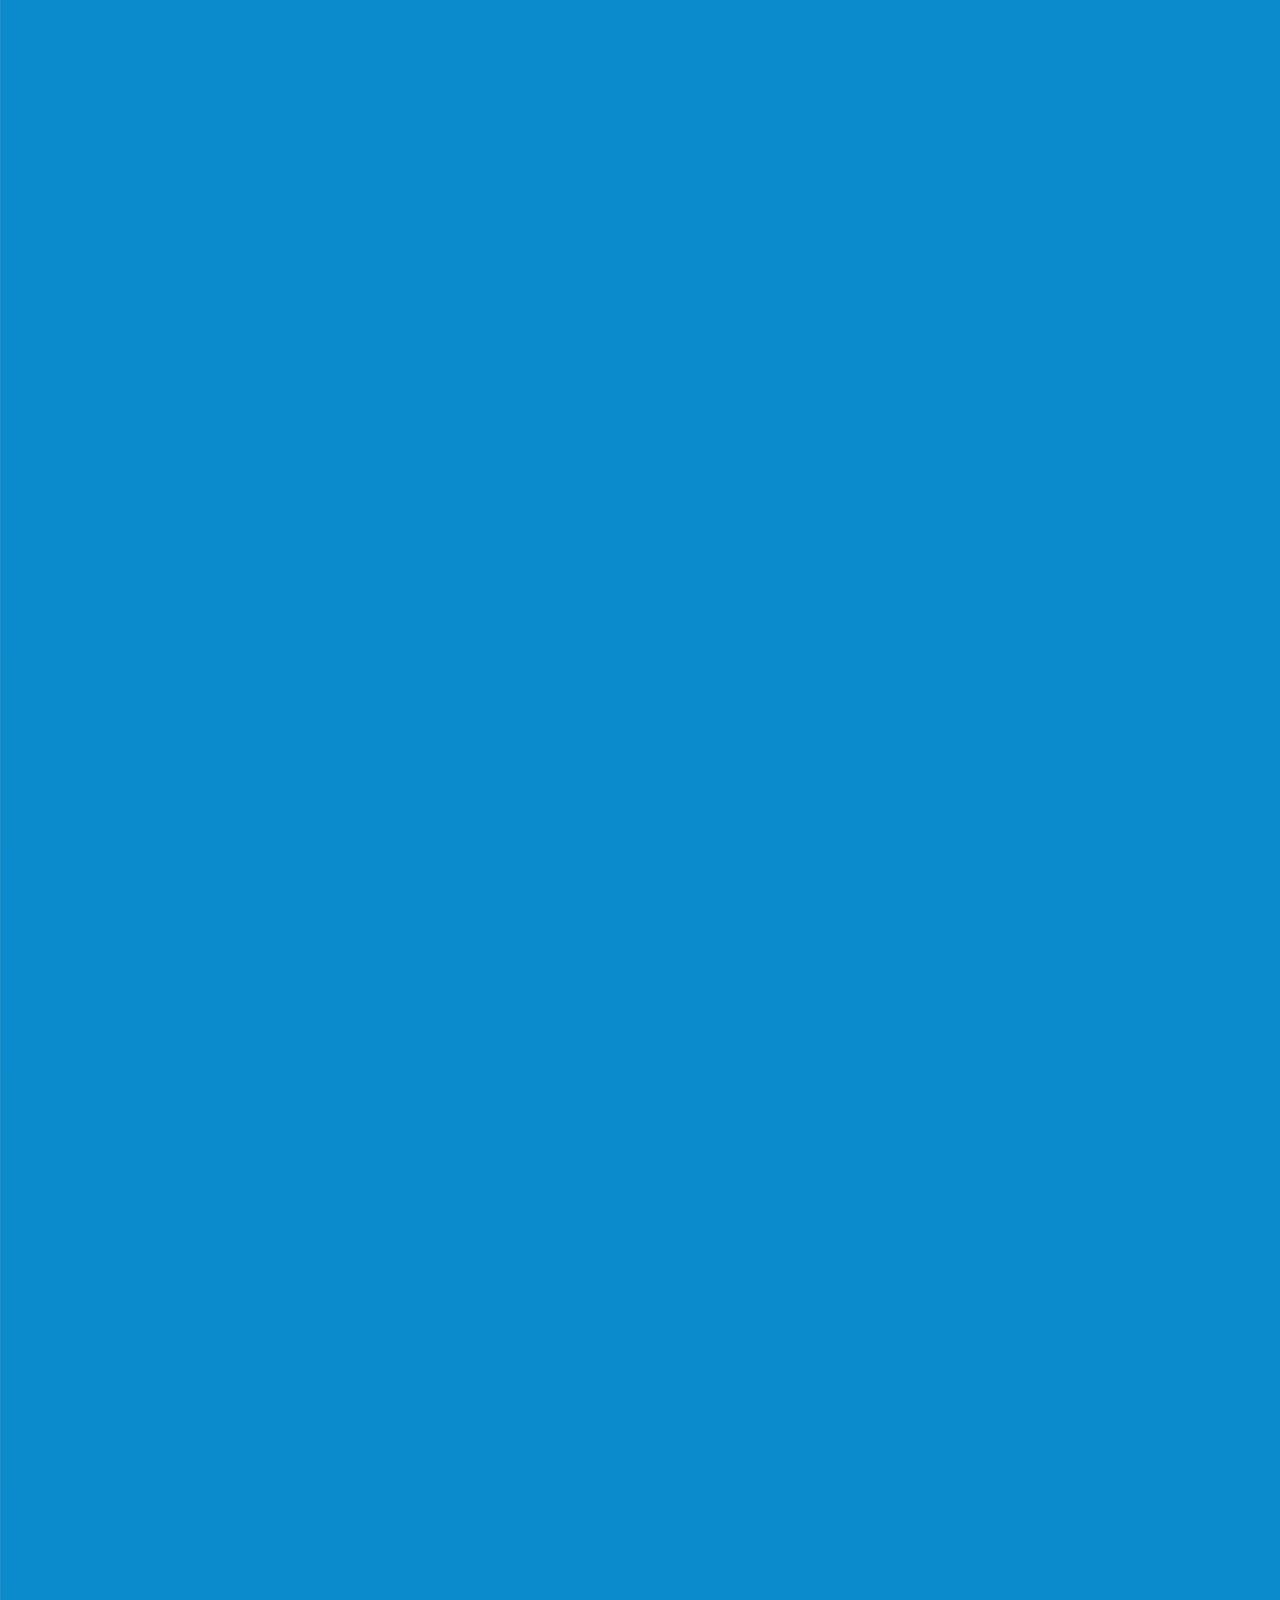
==== alldepartment.html @ 3faab15e "Update website" ====
<!DOCTYPE html>
<html lang="en">
<head>
  <meta charset="UTF-8">
  <meta name="viewport" content="width=device-width, initial-scale=1.0">
  <title>YFNED Company Calendar</title>
  <link rel="preconnect" href="https://cdn.jsdelivr.net">
  <link rel="stylesheet" href="https://cdn.jsdelivr.net/npm/fullcalendar@6.1.17/main.min.css">
  <link rel="stylesheet" href="static/style.css">
</head>
<body data-auth-page="protected" data-auth-state="checking">
  <canvas id="feather-canvas" class="feather-canvas" aria-hidden="true"></canvas>
  <div class="page-shell">
    <header class="hero">
      <div class="hero-top">
        <div class="hero-logo-wrap">
          <img class="hero-logo" src="Assets/AllDepartmentCalendarLogo.png" alt="YFNED logo">
        </div>
        <div class="hero-copy">
          <p class="eyebrow">Yukon First Nation Education Directorate</p>
          <h1 id="calendar-title">YFNED ALL DEPARTMENTS CALENDAR</h1>
          <div class="hero-links">
            <a class="page-switch-link" href="https://www.yfnedstaffhub.ca">Back To Staff HUB</a>
            <button type="button" class="page-switch-link auth-signout-button" data-auth-action="sign-out">Sign Out</button>
          </div>
        </div>
      </div>
      <div class="hero-bottom">
        <p class="hero-text">
          Overlay department calendars, switch to a single department view, and inspect the full event list for any selected day.
        </p>
        <p class="hero-note">Built for shared planning, clear visibility, and community-wide coordination.</p>
      </div>
    </header>

    <main class="layout">
      <section class="controls-card" aria-labelledby="view-controls-title">
        <div class="card-header">
          <h2 id="view-controls-title">Calendar Views</h2>
          <p>Turn department calendars on or off, or select all departments at once.</p>
        </div>

        <div class="toggle-list" id="department-toggles" aria-label="Calendar views"></div>

        <div class="divider"></div>

        <section class="editor-panel" aria-labelledby="event-editor-title">
          <div class="card-header">
            <h2 id="event-editor-title">Event Editor</h2>
            <p>Add department events and store them in Firebase Realtime Database.</p>
          </div>

          <form id="event-form" class="event-form">
            <label>
              Department
              <select id="event-department" required></select>
            </label>
            <label>
              Sub-department
              <select id="event-subdepartment"></select>
            </label>
            <label>
              Event Title
              <input id="event-title" type="text" maxlength="120" required>
            </label>
            <label>
              Start Date
              <input id="event-start" type="date" required>
            </label>
            <label>
              End Date
              <input id="event-end" type="date" required>
            </label>
            <fieldset class="event-series-fieldset" id="event-series-fieldset">
              <legend>Repeat On Specific Weekdays</legend>
              <p class="event-series-help">
                Optional: choose weekdays inside the start and end range. Matching dates will be saved as one linked series, and consecutive dates will be merged into one event span.
              </p>
              <div class="weekday-picker" id="weekday-picker">
                <label class="weekday-chip">
                  <input type="checkbox" value="0">
                  <span>Sun</span>
                </label>
                <label class="weekday-chip">
                  <input type="checkbox" value="1">
                  <span>Mon</span>
                </label>
                <label class="weekday-chip">
                  <input type="checkbox" value="2">
                  <span>Tue</span>
                </label>
                <label class="weekday-chip">
                  <input type="checkbox" value="3">
                  <span>Wed</span>
                </label>
                <label class="weekday-chip">
                  <input type="checkbox" value="4">
                  <span>Thu</span>
                </label>
                <label class="weekday-chip">
                  <input type="checkbox" value="5">
                  <span>Fri</span>
                </label>
                <label class="weekday-chip">
                  <input type="checkbox" value="6">
                  <span>Sat</span>
                </label>
              </div>
            </fieldset>
            <label>
              Description
              <textarea id="event-description" rows="4" maxlength="400" required></textarea>
            </label>
            <button type="submit" class="primary-action">Save Event</button>
          </form>
          <p id="data-status" class="data-status">Checking Firebase configuration.</p>
        </section>
      </section>

      <section class="calendar-panel">
        <div class="calendar-toolbar">
          <div class="toolbar-chip-row" id="active-chips"></div>
        </div>

        <div class="calendar-and-sidebar">
          <div class="calendar-card">
            <div id="calendar"></div>
          </div>

          <aside class="day-panel" aria-labelledby="selected-day-heading">
            <p class="sidebar-label">Selected Day</p>
            <h2 id="selected-day-heading">Choose a date</h2>
            <p id="selected-day-subtitle" class="selected-day-subtitle">Events that overlap the selected date will appear here.</p>
            <div id="selected-day-events" class="selected-day-events">
              <p class="empty-state">Click any date on the calendar to view events.</p>
            </div>
          </aside>
        </div>
      </section>
    </main>
  </div>

  <script src="https://cdn.jsdelivr.net/npm/fullcalendar@6.1.17/index.global.min.js"></script>
  <script src="static/firebase-config.js"></script>
  <script type="module" src="static/auth.js"></script>
  <script type="module" src="static/app.js"></script>
  <script>
    (function () {
      const canvas = document.getElementById("feather-canvas");
      if (!canvas) return;

      const reducedMotionQuery = window.matchMedia("(prefers-reduced-motion: reduce)");
      if (reducedMotionQuery.matches || window.innerWidth < 900) {
        return;
      }

      const featherSourceMap = {
        all: "Assets/Feather_AD.png",
        "Corporate Services": "Assets/Feather_CS.png",
        "Education Advocates": "Assets/Feather_EdAd.png",
        "Education Analysts": "Assets/Feather_EdAn.png",
        "Early Years": "Assets/Feather_EY.png",
        "Mobile Therapeutic Unit": "Assets/Feather_MTU.png",
        "Nutrition": "Assets/Feather_N.png"
      };

      const context = canvas.getContext("2d");
      const featherImages = new Map();
      const togglesHost = document.getElementById("department-toggles");
      const spawnSwitchDelayMs = 4000;
      let width = 0;
      let height = 0;
      let dpr = 1;
      let animationFrameId = null;
      let lastFrameTime = 0;
      let lastSpawnTime = 0;
      let feathers = [];
      let currentSpawnSources = [];
      let pendingSpawnSources = [];
      let switchSpawnSourcesAt = 0;

      function clamp(value, min, max) {
        return Math.max(min, Math.min(max, value));
      }

      function randomBetween(min, max) {
        return min + Math.random() * (max - min);
      }

      function pickRandom(items) {
        return items[Math.floor(Math.random() * items.length)];
      }

      function parseSize() {
        width = window.innerWidth;
        height = window.innerHeight;
        dpr = clamp(window.devicePixelRatio || 1, 1, 2);
        canvas.width = Math.round(width * dpr);
        canvas.height = Math.round(height * dpr);
        context.setTransform(dpr, 0, 0, dpr, 0, 0);
      }

      function getActiveFeatherSources() {
        const allToggle = togglesHost?.querySelector('input[data-role="all"]');
        if (allToggle?.checked) {
          return [featherSourceMap.all];
        }

        const departmentSources = Array.from(
          togglesHost?.querySelectorAll('input[data-role="department"]:checked') || []
        )
          .map((input) => featherSourceMap[input.dataset.department])
          .filter(Boolean);

        return departmentSources;
      }

      function getActiveFeatherImages() {
        return currentSpawnSources
          .map((source) => featherImages.get(source))
          .filter(Boolean);
      }

      function createFeather(spawnAboveViewport) {
        const activeImages = getActiveFeatherImages();
        const imagePool = activeImages.length ? activeImages : Array.from(featherImages.values());
        const image = pickRandom(imagePool);
        const scale = randomBetween(0.26, 0.54);
        const drawWidth = image.width * scale;
        const drawHeight = image.height * scale;

        return {
          image,
          x: randomBetween(-width * 0.08, width * 1.08),
          y: spawnAboveViewport
            ? randomBetween(-height * 0.35, -drawHeight - 18)
            : randomBetween(-height * 0.1, height * 1.02),
          width: drawWidth,
          height: drawHeight,
          source: image.dataset.source || "",
          fallSpeed: randomBetween(12, 26),
          drift: randomBetween(-7, 7),
          swayAmplitude: randomBetween(8, 26),
          swayFrequency: randomBetween(0.35, 1.05),
          swayPhase: randomBetween(0, Math.PI * 2),
          rotation: randomBetween(-1.2, 1.2),
          rotationSpeed: randomBetween(-0.12, 0.12),
          wobbleAmplitude: randomBetween(0.015, 0.05)
        };
      }

      function drawFeather(feather) {
        context.save();
        context.globalAlpha = 1;

        const sway = Math.sin(feather.swayPhase) * feather.swayAmplitude;
        const wobble = Math.sin(feather.swayPhase * 0.8) * feather.wobbleAmplitude;
        const drawX = feather.x + sway;
        const drawY = feather.y;
        const centerX = drawX + feather.width / 2;
        const centerY = drawY + feather.height / 2;

        context.translate(centerX, centerY);
        context.rotate(feather.rotation + wobble);
        context.drawImage(
          feather.image,
          -feather.width / 2,
          -feather.height / 2,
          feather.width,
          feather.height
        );
        context.restore();
      }

      function updateFeather(feather, deltaSeconds) {
        feather.y += feather.fallSpeed * deltaSeconds;
        feather.x += feather.drift * deltaSeconds;
        feather.swayPhase += feather.swayFrequency * deltaSeconds;
        feather.rotation += feather.rotationSpeed * deltaSeconds;
      }

      function removeOffscreenFeathers() {
        feathers = feathers.filter((feather) => (
          feather.y < height + feather.height * 1.4 &&
          feather.x > -width * 0.28 &&
          feather.x < width * 1.28
        ));
      }

      function maybeSpawnFeather(now) {
        if (switchSpawnSourcesAt && now >= switchSpawnSourcesAt) {
          currentSpawnSources = [...pendingSpawnSources];
          switchSpawnSourcesAt = 0;
          pendingSpawnSources = [];
        }

        if (!currentSpawnSources.length) {
          return;
        }

        if (now - lastSpawnTime >= 650 && feathers.length < 200) {
          feathers.push(createFeather(true));
          lastSpawnTime = now;
        }
      }

      function syncFeathersToActiveSources() {
        pendingSpawnSources = getActiveFeatherSources();
        switchSpawnSourcesAt = performance.now() + spawnSwitchDelayMs;
        lastSpawnTime = 0;
      }

      function animate(now) {
        if (!lastFrameTime) {
          lastFrameTime = now;
        }

        const deltaSeconds = Math.min((now - lastFrameTime) / 1000, 0.05);
        lastFrameTime = now;

        context.clearRect(0, 0, width, height);
        maybeSpawnFeather(now);

        feathers.forEach((feather) => {
          updateFeather(feather, deltaSeconds);
          drawFeather(feather);
        });

        removeOffscreenFeathers();
        animationFrameId = window.requestAnimationFrame(animate);
      }

      function loadImages() {
        return Promise.all(
          Object.values(featherSourceMap).map((src) => new Promise((resolve) => {
            const image = new Image();
            image.decoding = "async";
            image.onload = () => {
              image.dataset.source = src;
              resolve({ src, image });
            };
            image.onerror = () => resolve(null);
            image.src = src;
          }))
        ).then((results) => results.filter(Boolean));
      }

      function handleResize() {
        if (window.innerWidth < 900) {
          if (animationFrameId) {
            window.cancelAnimationFrame(animationFrameId);
            animationFrameId = null;
          }
          context.clearRect(0, 0, width, height);
          return;
        }

        parseSize();
      }

      parseSize();

      loadImages().then((images) => {
        if (!images.length) return;
        images.forEach(({ src, image }) => featherImages.set(src, image));
        currentSpawnSources = getActiveFeatherSources();
        feathers = Array.from({ length: 110 }, () => createFeather(false));
        animationFrameId = window.requestAnimationFrame(animate);
      });

      window.addEventListener("resize", handleResize);
      const handleFilterChange = () => {
        syncFeathersToActiveSources();
      };
      togglesHost?.addEventListener("change", handleFilterChange);
      togglesHost?.addEventListener("yfned:filters-changed", handleFilterChange);
      reducedMotionQuery.addEventListener("change", (event) => {
        if (event.matches && animationFrameId) {
          window.cancelAnimationFrame(animationFrameId);
          animationFrameId = null;
          context.clearRect(0, 0, width, height);
        }
      });
    })();
  </script>
</body>
</html>
---- static/style.css ----
:root {
  --midnight: #003a70;
  --sky: #0b8bcc;
  --turquoise: #5dbcb2;
  --pear: #cbdb2c;
  --rose: #e6acce;
  --strawberry: #cf2428;
  --salmon: #e6544e;
  --aqua: #aadbdd;
  --blueberry: #497d9d;
  --apricot: #ec927c;
  --stone: #ebeee7;
  --paper: #fcfcfa;
  --ink: #2a2630;
  --muted: #5d6271;
  --line: rgba(0, 58, 112, 0.22);
  --soft-line: rgba(0, 58, 112, 0.1);
  --shadow: 0 24px 60px rgba(0, 58, 112, 0.08);
  --display-font: "Prelo", "Aptos", "Segoe UI", "Helvetica Neue", Arial, sans-serif;
  --body-font: Calibri, "Aptos", "Segoe UI", Arial, sans-serif;
  --decorative-font: "Editor's Hand", "Segoe Print", "Bradley Hand", cursive;
}

* {
  box-sizing: border-box;
}

html {
  background: var(--sky);
}

body {
  margin: 0;
  min-height: 100vh;
  font-family: var(--body-font);
  color: var(--ink);
  background:
    linear-gradient(180deg, rgba(11, 139, 204, 0.22), rgba(11, 139, 204, 0.12)),
    linear-gradient(90deg, rgba(255, 255, 255, 0.08) 0, rgba(255, 255, 255, 0.08) 1px, transparent 1px, transparent 280px),
    var(--sky);
}

body[data-app-mode="landing"] {
  background: #5cb0dc;
}

body[data-auth-page="protected"][data-auth-state="checking"] .page-shell,
body[data-auth-page="protected"][data-auth-state="checking"] .feather-canvas {
  visibility: hidden;
}

[hidden] {
  display: none !important;
}

.visually-hidden {
  position: absolute;
  width: 1px;
  height: 1px;
  padding: 0;
  margin: -1px;
  overflow: hidden;
  clip: rect(0, 0, 0, 0);
  white-space: nowrap;
  border: 0;
}

.feather-canvas {
  position: fixed;
  inset: 0;
  width: 100%;
  height: 100%;
  pointer-events: none;
  z-index: 0;
}

.page-shell {
  width: min(1760px, calc(100% - 24px));
  margin: 0 auto;
  padding: 30px 0 40px;
  position: relative;
  z-index: 1;
}

.landing-shell {
  min-height: 100vh;
  padding: 0;
}

.login-page {
  min-height: 100vh;
  display: flex;
  align-items: center;
  justify-content: center;
  padding: 24px;
  background: #2f99cc;
}

.login-container {
  width: min(310px, 100%);
  padding: 30px 32px 38px;
  border-radius: 8px;
  background: #fff;
  box-shadow: 0 10px 18px rgba(0, 0, 0, 0.12);
  text-align: center;
  position: relative;
  z-index: 1;
}

.login-logo {
  display: block;
  width: min(220px, 100%);
  height: auto;
  margin: 0 auto 22px;
}

.login-form {
  display: grid;
  gap: 10px;
}

.login-form input {
  width: 100%;
  padding: 8px 10px;
  border: 1px solid #8a8f99;
  border-radius: 0;
  background: #e8eef8;
  color: #1f2734;
  font: inherit;
}

.login-form input:focus {
  outline: 2px solid rgba(0, 58, 112, 0.28);
  outline-offset: 1px;
}

.login-actions {
  display: flex;
  justify-content: center;
  gap: 4px;
  margin-top: 14px;
}

.login-actions button,
.auth-signout-button {
  border: 1px solid #8a8f99;
  border-radius: 2px;
  background: #f5f5f5;
  color: #111;
  cursor: pointer;
  font: inherit;
  text-decoration: none;
  transition: background-color 0.16s ease, transform 0.16s ease;
}

.login-actions button {
  padding: 8px 16px;
}

.login-actions button:hover,
.auth-signout-button:hover {
  background: #fff;
  transform: translateY(-1px);
}

.login-actions button:disabled,
.auth-signout-button:disabled {
  cursor: progress;
  opacity: 0.68;
  transform: none;
}

.login-status {
  min-height: 1.1em;
  margin: 8px 0 0;
  color: var(--midnight);
  font-size: 0.9rem;
  line-height: 1.3;
}

.login-status:empty {
  display: none;
}

.login-status[data-tone="success"] {
  color: #146d61;
}

.login-status[data-tone="warning"] {
  color: #785b00;
}

.login-status[data-tone="error"] {
  color: var(--strawberry);
}

.landing-hero {
  position: relative;
  min-height: 100vh;
  overflow: hidden;
  background: url("/Assets/YFNED_staffHUB_background.png") center center / cover no-repeat;
}

.landing-map {
  position: relative;
  min-height: 100vh;
}

.landing-signout-button {
  position: fixed;
  top: 18px;
  right: 18px;
  z-index: 2;
  padding: 9px 14px;
}

.landing-node {
  position: absolute;
  z-index: 1;
  display: inline-flex;
  align-items: center;
  justify-content: center;
  text-decoration: none;
  transition: transform 0.2s ease, filter 0.2s ease;
}

.landing-node:hover,
.landing-node:focus-visible {
  transform: translateY(-4px) scale(1.02);
  filter: drop-shadow(0 12px 22px rgba(0, 0, 0, 0.24));
}

.landing-node:focus-visible {
  outline: 3px solid rgba(255, 227, 109, 0.92);
  outline-offset: 6px;
}

.landing-node img {
  display: block;
  width: 100%;
  height: auto;
}

.landing-node-travel {
  left: 8.5%;
  bottom: 31%;
  width: clamp(124px, 16vw, 178px);
}

.landing-node-calendar {
  left: 42%;
  bottom: 31%;
  width: clamp(124px, 16vw, 178px);
}

.landing-node-fleet {
  left: 76%;
  bottom: 31%;
  width: clamp(158px, 20vw, 228px);
}

.hero {
  display: grid;
  gap: 12px;
  padding: 24px 28px 22px;
  background: rgba(255, 255, 255, 0.94);
  border-top: 1px solid var(--line);
  border-bottom: 1px solid var(--line);
  box-shadow: 0 12px 28px rgba(0, 58, 112, 0.08);
}

.hero-top {
  display: flex;
  align-items: flex-start;
  gap: 10px;
}

.hero-bottom {
  width: 100%;
}

.hero-logo-wrap {
  flex: 0 0 150px;
  display: flex;
  align-items: center;
  justify-content: center;
  padding: 0 2px 4px 0;
  margin-top: -4px;
}

.hero-logo {
  display: block;
  width: 150px;
  height: auto;
}

.hero-copy {
  flex: 1 1 auto;
  min-width: 0;
  padding-right: 0;
}

.eyebrow,
.sidebar-label {
  margin: 0 0 12px;
  color: var(--salmon);
  font-size: 0.84rem;
  letter-spacing: 0.08em;
  text-transform: uppercase;
}

.hero h1 {
  margin: 0;
  max-width: none;
  color: var(--salmon);
  font-family: var(--display-font);
  font-size: clamp(2.3rem, 3.3vw, 3.8rem);
  font-weight: 300;
  line-height: 0.98;
  letter-spacing: -0.04em;
  white-space: nowrap;
}

.page-switch-link {
  display: inline-flex;
  align-items: center;
  justify-content: center;
  margin-top: 16px;
  padding: 10px 16px;
  border: 1px solid var(--midnight);
  background: rgba(255, 255, 255, 0.96);
  color: var(--midnight);
  font-size: 0.94rem;
  font-weight: 700;
  text-decoration: none;
  transition: transform 0.18s ease, background-color 0.18s ease, color 0.18s ease;
}

.hero-links {
  display: flex;
  flex-wrap: wrap;
  gap: 8px;
  align-items: center;
}

.page-switch-link.auth-signout-button {
  margin-top: 16px;
  padding: 10px 16px;
}

.page-switch-link:hover {
  transform: translateY(-1px);
  background: var(--midnight);
  color: #fff;
}

.hero-text {
  width: min(58ch, 100%);
  margin: 0;
  color: var(--midnight);
  font-size: 0.92rem;
  line-height: 1.45;
}

.hero-note {
  margin: 8px 0 0;
  color: var(--midnight);
  font-family: var(--decorative-font);
  font-size: 0.88rem;
}

.layout {
  display: grid;
  grid-template-columns: 430px minmax(0, 1fr);
  gap: 36px;
  margin-top: 28px;
}

.controls-card,
.calendar-card,
.day-panel {
  background: rgba(255, 255, 255, 0.91);
  border: 1px solid var(--soft-line);
  border-radius: 0;
  box-shadow: none;
}

.controls-card {
  padding: 22px 22px 28px;
  border-left: 3px solid var(--midnight);
}

.card-header h2 {
  margin: 0;
  color: var(--salmon);
  font-family: var(--display-font);
  font-size: 2rem;
  font-weight: 300;
  line-height: 1.05;
}

.card-header p {
  margin: 12px 0 0;
  color: var(--midnight);
  line-height: 1.45;
}

.toggle-pill {
  border: 1px solid rgba(0, 58, 112, 0.14);
  border-radius: 0;
  background: rgba(255, 255, 255, 0.92);
  color: var(--midnight);
  cursor: pointer;
  transition: background-color 0.18s ease, transform 0.18s ease, border-color 0.18s ease;
}

.toggle-pill:hover,
.primary-action:hover,
.secondary-action:hover {
  transform: translateY(-1px);
}

.divider {
  height: 1px;
  margin: 220px 0 32px;
  background: var(--line);
}

.toggle-list {
  display: block;
  margin-top: 22px;
}

.chip-swatch {
  width: 14px;
  height: 14px;
  border-radius: 50%;
  flex: 0 0 14px;
}

.flower-nav {
  display: grid;
  gap: 30px;
}

.flower-stage {
  position: relative;
  width: 100%;
  aspect-ratio: 401 / 596;
  max-width: 360px;
  margin: 0 auto;
}

/* Locked baseline flower layout approved by user on 2026-04-24.
   Future sidebar/navigation work should be matched to this exact resting composition. */

.flower-subpetal-layer {
  position: absolute;
  inset: 0;
  z-index: 3;
  pointer-events: none;
}

.flower-subpetal-layer.is-behind-main-petals {
  z-index: 1;
}

.flower-subpetal-layer.is-above-stem {
  z-index: 2;
}

.flower-button {
  position: absolute;
  border: none;
  background: transparent;
  padding: 0;
  cursor: pointer;
  transition: transform 0.2s ease, filter 0.2s ease, opacity 0.2s ease;
}

.flower-button:hover,
.flower-button.is-active,
.flower-button.is-focused {
  transform: scale(1.03);
}

.flower-button img {
  display: block;
  width: 100%;
  height: auto;
}

.flower-image-hover {
  position: absolute;
  inset: 0;
  opacity: 0;
  transition: opacity 0.18s ease;
}

.flower-button:hover .flower-image-hover,
.flower-button.is-focused .flower-image-hover {
  opacity: 1;
}

.flower-button:hover .flower-image-base,
.flower-button.is-focused .flower-image-base {
  opacity: 0;
}

.flower-center-button {
  left: 50%;
  top: 32.8%;
  width: 31%;
  transform: translate(-50%, -50%);
  z-index: 6;
}

.flower-center-button:hover,
.flower-center-button.is-active {
  transform: translate(-50%, -50%) scale(1.04);
}

.flower-petal-advocates {
  left: 50%;
  top: 2.8%;
  width: 42%;
  transform: translateX(-50%);
  z-index: 2;
}

.flower-petal-early-years {
  right: 4%;
  top: 13.6%;
  width: 41%;
  z-index: 2;
}

.flower-petal-nutrition {
  right: 8%;
  top: calc(35.5% - 5px);
  width: 41%;
  z-index: 2;
}

.flower-petal-mtu {
  left: calc(8% + 10px);
  top: calc(35.5% - 5px);
  width: 41%;
  z-index: 4;
}

.flower-petal-analysts {
  left: 3%;
  top: 14%;
  width: 42%;
  z-index: 2;
}

.flower-stem-corporate {
  left: calc(50% - 2.5px);
  top: calc(45.5% + 35px);
  width: 24.2%;
  transform: translateX(-50%);
  z-index: 1;
}

.flower-petal-advocates:hover,
.flower-petal-advocates.is-active,
.flower-petal-advocates.is-focused {
  transform: translateX(-50%) scale(1.03);
}

.flower-petal-early-years:hover,
.flower-petal-early-years.is-active,
.flower-petal-early-years.is-focused {
  transform: scale(1.03);
}

.flower-petal-nutrition:hover,
.flower-petal-nutrition.is-active,
.flower-petal-nutrition.is-focused {
  transform: scale(1.03);
}

.flower-petal-mtu:hover,
.flower-petal-mtu.is-active,
.flower-petal-mtu.is-focused {
  transform: scale(1.03);
}

.flower-petal-analysts:hover,
.flower-petal-analysts.is-active,
.flower-petal-analysts.is-focused {
  transform: scale(1.03);
}

.flower-stem-corporate:hover,
.flower-stem-corporate.is-active,
.flower-stem-corporate.is-focused {
  transform: translateX(-50%) scale(1.03);
}

.flower-subpetal {
  position: absolute;
  left: var(--sub-left);
  top: var(--sub-top);
  width: var(--sub-width);
  transform: rotate(var(--sub-rotate));
  transform-origin: center center;
  border: none;
  background: transparent;
  padding: 0;
  cursor: pointer;
  pointer-events: auto;
  transition: transform 0.18s ease, filter 0.18s ease, opacity 0.18s ease;
}

.flower-subpetal:hover,
.flower-subpetal.is-selected {
  transform: rotate(var(--sub-rotate)) scale(1.03);
}

.flower-subpetal img {
  display: block;
  width: 100%;
  height: auto;
}

.flower-subpetal .flower-image-selected,
.flower-subpetal .flower-image-hover {
  position: absolute;
  left: 0;
  top: 0;
  width: 100%;
  height: auto;
  opacity: 0;
}

.flower-subpetal.is-selected .flower-image-selected {
  opacity: 1;
}

.flower-subpetal.is-selected .flower-image-base {
  opacity: 0;
}

.flower-subpetal:hover .flower-image-hover,
.flower-subpetal.is-focused .flower-image-hover {
  opacity: 1;
}

.flower-subpetal:hover .flower-image-base,
.flower-subpetal.is-focused .flower-image-base {
  opacity: 0;
}

.flower-subpetal.is-expanded-text-state:hover .flower-image-base,
.flower-subpetal.is-expanded-text-state.is-focused .flower-image-base {
  opacity: 1;
}

.flower-subpetal.is-selected:hover .flower-image-hover,
.flower-subpetal.is-selected.is-focused .flower-image-hover {
  opacity: 0;
}

.flower-subpetal.is-back-petal:hover .flower-image-base,
.flower-subpetal.is-back-petal.is-focused .flower-image-base {
  opacity: 1;
}

.flower-subpetal.is-selected.is-back-petal:hover .flower-image-base,
.flower-subpetal.is-selected.is-back-petal.is-focused .flower-image-base {
  opacity: 0;
}

.flower-subpetal.is-text span {
  display: block;
  padding: 18px 14px;
  background: color-mix(in srgb, var(--subdepartment-color) 18%, white);
  border: 1px solid color-mix(in srgb, var(--subdepartment-color) 42%, white);
  color: var(--midnight);
  font-weight: 700;
  text-align: center;
}

.flower-subpetal.is-selected {
  filter: drop-shadow(0 8px 10px rgba(0, 58, 112, 0.12));
}

.flower-state-inputs {
  display: none;
}

.editor-panel {
  margin-top: 0;
}

.event-form {
  display: grid;
  gap: 12px;
  margin-top: 18px;
}

.event-form label {
  display: grid;
  gap: 6px;
  color: var(--midnight);
  font-size: 0.96rem;
}

.event-series-fieldset {
  margin: 0;
  padding: 14px 14px 16px;
  border: 1px solid rgba(0, 58, 112, 0.18);
  background: rgba(255, 255, 255, 0.74);
}

.event-series-fieldset legend {
  padding: 0 6px;
  color: var(--midnight);
  font-size: 0.96rem;
}

.event-series-help {
  margin: 0 0 12px;
  color: rgba(0, 58, 112, 0.8);
  font-size: 0.88rem;
  line-height: 1.4;
}

.weekday-picker {
  display: flex;
  flex-wrap: wrap;
  gap: 8px;
}

.weekday-chip {
  display: inline-flex;
  align-items: center;
  cursor: pointer;
}

.weekday-chip input {
  position: absolute;
  opacity: 0;
  pointer-events: none;
}

.weekday-chip span {
  display: inline-flex;
  align-items: center;
  justify-content: center;
  min-width: 54px;
  padding: 8px 12px;
  border: 1px solid rgba(0, 58, 112, 0.18);
  background: rgba(255, 255, 255, 0.95);
  color: var(--midnight);
  font-size: 0.92rem;
  font-weight: 700;
  transition: transform 0.18s ease, background-color 0.18s ease, color 0.18s ease, border-color 0.18s ease;
}

.weekday-chip input:checked + span {
  border-color: var(--midnight);
  background: var(--midnight);
  color: #fff;
}

.weekday-chip:hover span {
  transform: translateY(-1px);
}

.event-form input,
.event-form select,
.event-form textarea {
  width: 100%;
  padding: 11px 12px;
  border: 1px solid rgba(0, 58, 112, 0.18);
  border-radius: 0;
  background: rgba(255, 255, 255, 0.95);
  color: var(--ink);
  font: inherit;
}

.primary-action,
.secondary-action {
  border: 1px solid transparent;
  border-radius: 0;
  cursor: pointer;
  font: inherit;
  transition: transform 0.18s ease, background-color 0.18s ease, color 0.18s ease;
}

.primary-action {
  padding: 12px 16px;
  background: var(--midnight);
  color: #fff;
}

.secondary-action {
  margin-top: 8px;
  padding: 8px 12px;
  background: rgba(255, 255, 255, 0.9);
  border-color: rgba(255, 255, 255, 0.6);
  color: var(--midnight);
}

.data-status {
  margin: 14px 0 0;
  padding: 12px 14px;
  border: 1px solid var(--soft-line);
  border-left: 4px solid var(--midnight);
  border-radius: 0;
  background: rgba(255, 255, 255, 0.72);
  color: var(--midnight);
  font-size: 0.94rem;
}

.data-status[data-tone="success"] {
  border-left-color: var(--turquoise);
  background: rgba(93, 188, 178, 0.12);
}

.data-status[data-tone="warning"] {
  border-left-color: var(--pear);
  background: rgba(203, 219, 44, 0.14);
}

.data-status[data-tone="error"] {
  border-left-color: var(--strawberry);
  background: rgba(207, 36, 40, 0.1);
}

.calendar-panel {
  min-width: 0;
}

.calendar-toolbar {
  display: flex;
  justify-content: flex-end;
  gap: 20px;
  align-items: center;
  margin-bottom: 12px;
}

.toolbar-chip-row {
  display: flex;
  flex-wrap: wrap;
  gap: 8px;
  justify-content: flex-end;
}

.toolbar-chip {
  display: inline-flex;
  align-items: center;
  gap: 8px;
  padding: 8px 12px;
  border: 1px solid rgba(0, 58, 112, 0.12);
  border-radius: 999px;
  background: rgba(255, 255, 255, 0.95);
  color: var(--midnight);
  font-size: 0.94rem;
}

.calendar-and-sidebar {
  display: grid;
  grid-template-columns: minmax(0, 1.35fr) 320px;
  gap: 24px;
}

.calendar-card {
  padding: 22px;
}

.day-panel {
  padding: 24px;
  align-self: start;
  position: sticky;
  top: 16px;
  border-top: 4px solid var(--salmon);
}

#selected-day-heading {
  margin: 0;
  color: var(--midnight);
  font-family: var(--display-font);
  font-size: 2rem;
  font-weight: 600;
  line-height: 1.08;
}

.selected-day-subtitle {
  margin: 12px 0 18px;
  color: var(--muted);
}

.selected-day-events {
  display: grid;
  gap: 12px;
}

.day-event-card {
  padding: 16px;
  border-radius: 0;
  color: #fff;
  box-shadow: none;
}

.day-event-card h3 {
  margin: 0 0 8px;
  font-family: var(--display-font);
  font-size: 1.1rem;
  font-weight: 600;
}

.day-event-card p {
  margin: 6px 0;
}

.empty-state {
  margin: 0;
  padding: 18px 16px;
  border: 1px dashed rgba(0, 58, 112, 0.2);
  background: rgba(235, 238, 231, 0.5);
  color: var(--midnight);
}

.fc {
  --fc-border-color: rgba(0, 58, 112, 0.14);
  --fc-page-bg-color: transparent;
  --fc-neutral-bg-color: rgba(255, 255, 255, 0.7);
  --fc-today-bg-color: rgba(170, 219, 221, 0.32);
  --fc-button-bg-color: var(--midnight);
  --fc-button-border-color: var(--midnight);
  --fc-button-hover-bg-color: #08294b;
  --fc-button-hover-border-color: #08294b;
  --fc-button-active-bg-color: var(--strawberry);
  --fc-button-active-border-color: var(--strawberry);
}

.fc .fc-toolbar.fc-header-toolbar {
  margin-bottom: 1.2rem;
}

.fc .fc-toolbar-title {
  color: var(--midnight);
  font-family: var(--display-font);
  font-size: 2.5rem;
  font-weight: 300;
  letter-spacing: -0.02em;
}

.fc .fc-button {
  border-radius: 0;
  text-transform: lowercase;
  font-family: var(--body-font);
  font-weight: 700;
}

.fc .fc-col-header-cell {
  background: rgba(255, 255, 255, 0.82);
}

.fc .fc-col-header-cell-cushion {
  padding: 12px 4px;
  color: var(--salmon);
  text-decoration: none;
  font-weight: 700;
  font-size: 1rem;
}

.fc .fc-daygrid-day-number {
  color: var(--midnight);
  font-weight: 700;
  padding: 10px;
  font-size: 1.05rem;
}

.fc .fc-daygrid-day-frame {
  min-height: 178px;
}

.fc .fc-daygrid-event {
  border: none;
  border-radius: 0;
  padding: 1px .5%;
}

.fc .fc-daygrid-event .fc-event-main {
  text-align: left;
}

body[data-app-mode="travel"] .fc .fc-daygrid-event .fc-event-main {
  text-align: center;
}

.fc .fc-event-title {
  font-family: var(--body-font);
  font-weight: 700;
  font-size: 0.9rem;
}

.fc-day-selected {
  background: rgba(230, 172, 206, 0.22) !important;
}

@media (max-width: 1180px) {
  .hero h1 {
    max-width: 100%;
    white-space: normal;
  }

  .layout,
  .calendar-and-sidebar {
    grid-template-columns: 1fr;
  }

  .day-panel {
    position: static;
  }
}

@media (max-width: 760px) {
  .landing-shell {
    padding: 0;
  }

  .landing-hero {
    min-height: 100vh;
    background-position: 60% center;
  }

  .landing-map {
    min-height: 100vh;
  }

  .landing-node-travel {
    left: 7%;
    bottom: 24%;
    width: 118px;
  }

  .landing-node-calendar {
    left: 40%;
    bottom: 24%;
    width: 118px;
  }

  .landing-node-fleet {
    left: 72%;
    bottom: 24%;
    width: 144px;
  }

  .page-shell {
    width: min(100% - 16px, 100%);
    padding-top: 16px;
  }

  .hero {
    gap: 18px;
  }

  .hero-top {
    flex-direction: column;
    align-items: flex-start;
    gap: 14px;
  }

  .hero-logo-wrap {
    margin-top: 0;
    padding-right: 0;
  }

  .hero-logo {
    width: min(160px, 42vw);
  }

  .flower-stage {
    max-width: 320px;
  }

  .calendar-toolbar {
    flex-direction: column;
  }

  .toolbar-chip-row {
    justify-content: flex-start;
  }

  .fc .fc-toolbar {
    flex-direction: column;
    gap: 12px;
  }
}

@media (max-width: 899px), (prefers-reduced-motion: reduce) {
  .feather-canvas {
    display: none;
  }
}
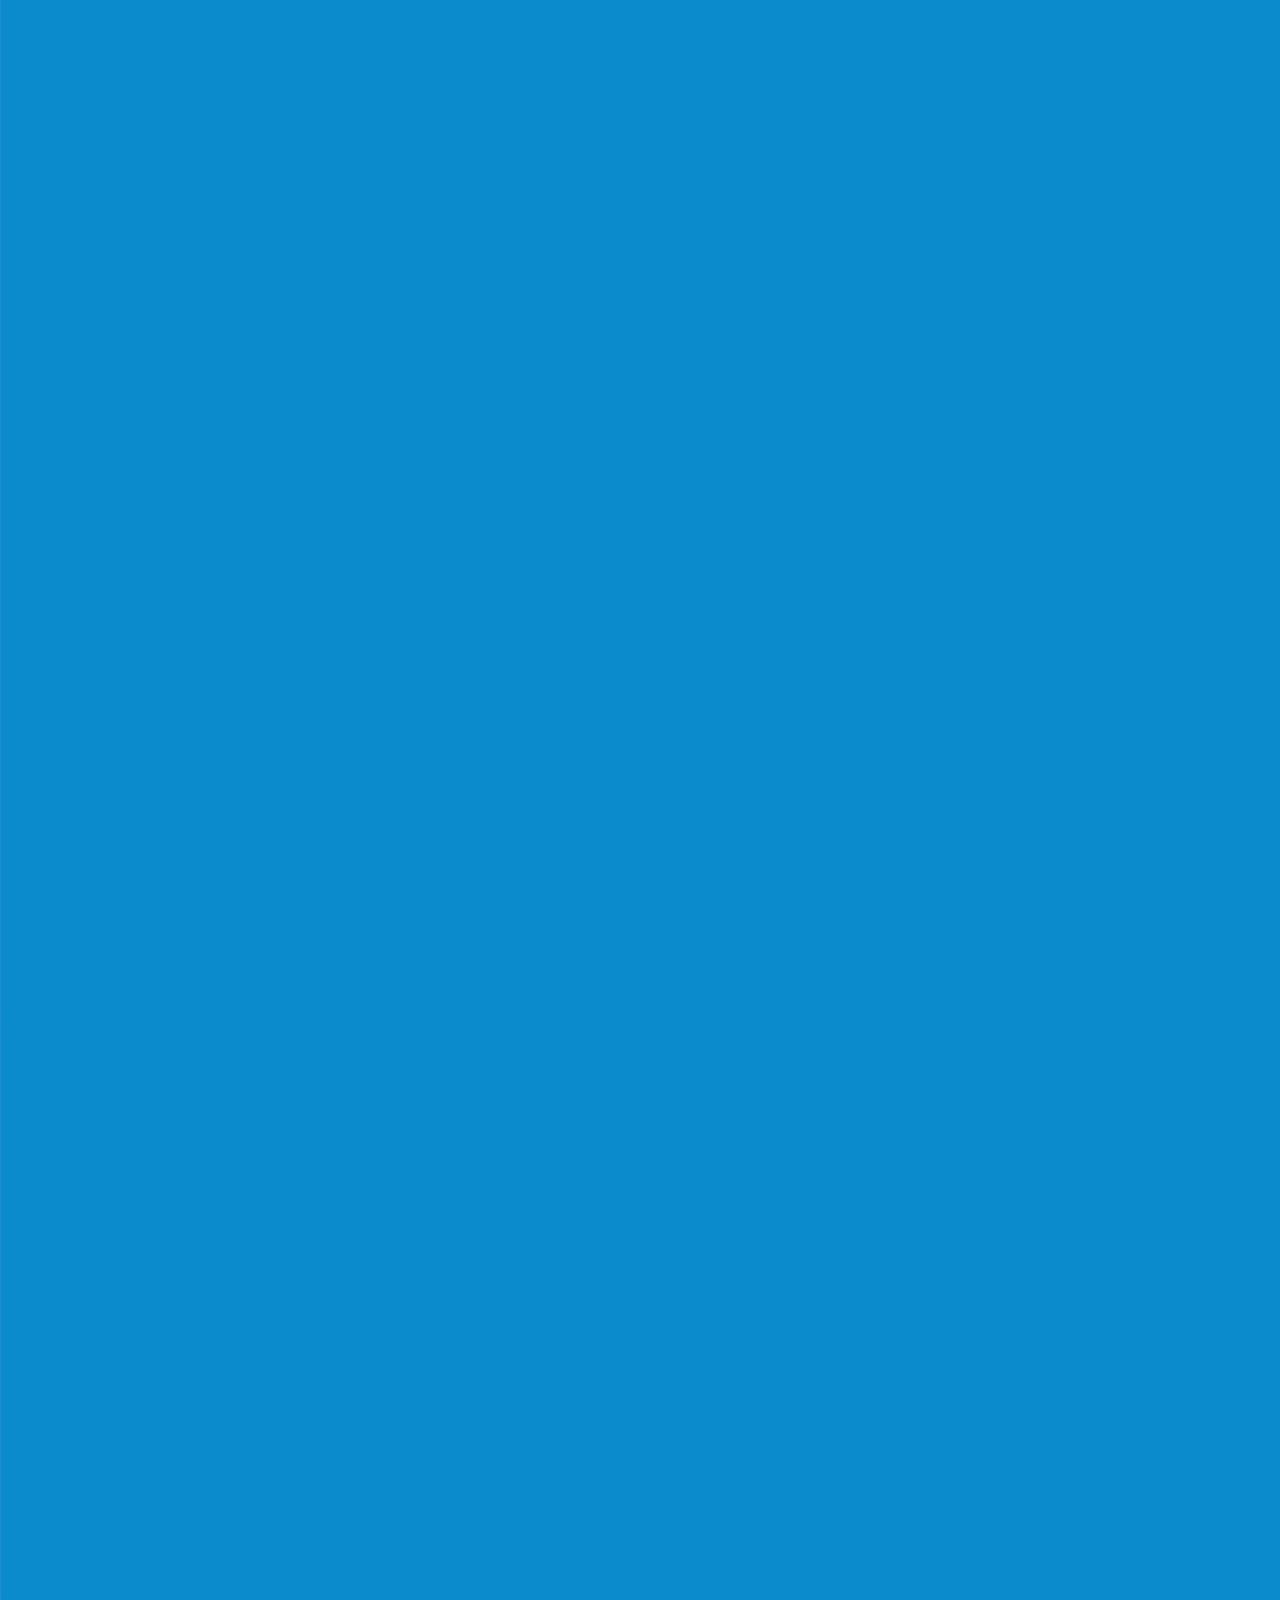
==== commit 86f54297: "Update staff hub buttons" ====
--- a/alldepartment.html
+++ b/alldepartment.html
@@ -20,8 +20,8 @@
           <p class="eyebrow">Yukon First Nation Education Directorate</p>
           <h1 id="calendar-title">YFNED ALL DEPARTMENTS CALENDAR</h1>
           <div class="hero-links">
-            <a class="page-switch-link" href="https://www.yfnedstaffhub.ca">Back To Staff HUB</a>
-            <button type="button" class="page-switch-link auth-signout-button" data-auth-action="sign-out">Sign Out</button>
+            <a class="page-switch-link asset-button back-to-staff-button" href="https://www.yfnedstaffhub.ca">Back To Staff HUB</a>
+            <button type="button" class="page-switch-link auth-signout-button asset-button signout-button" data-auth-action="sign-out">Sign Out</button>
           </div>
         </div>
       </div>
--- a/static/style.css
+++ b/static/style.css
@@ -354,6 +354,68 @@
   color: #fff;
 }
 
+.asset-button {
+  width: 114px;
+  height: 51px;
+  min-width: 114px;
+  padding: 0;
+  border: 0;
+  border-radius: 0;
+  background-color: transparent;
+  background-position: center;
+  background-repeat: no-repeat;
+  background-size: contain;
+  color: transparent;
+  font-size: 0;
+  line-height: 0;
+  overflow: hidden;
+  text-indent: -9999px;
+  transition: transform 0.18s ease, filter 0.18s ease, opacity 0.18s ease;
+}
+
+.page-switch-link.asset-button {
+  padding: 0;
+}
+
+.asset-button:hover,
+.asset-button:focus-visible {
+  background-color: transparent;
+  background-position: center;
+  background-repeat: no-repeat;
+  background-size: contain;
+  transform: translateY(-1px);
+  filter: drop-shadow(0 8px 14px rgba(0, 58, 112, 0.18));
+}
+
+.asset-button:focus-visible {
+  outline: 3px solid rgba(255, 227, 109, 0.92);
+  outline-offset: 4px;
+}
+
+.asset-button:disabled {
+  opacity: 0.68;
+  transform: none;
+  filter: none;
+}
+
+.back-to-staff-button {
+  background-image: url("../Assets/BackToStaffHubButton_Regular.png");
+}
+
+.back-to-staff-button:hover,
+.back-to-staff-button:focus-visible {
+  background-image: url("../Assets/BackToStaffHubButton_Hovered.png");
+}
+
+.signout-button {
+  background-image: url("../Assets/SignOutButton_Regular.png");
+}
+
+.signout-button:hover,
+.signout-button:focus-visible {
+  background-image: url("../Assets/SignOutButton_Hovered.png");
+}
+
 .hero-text {
   width: min(58ch, 100%);
   margin: 0;
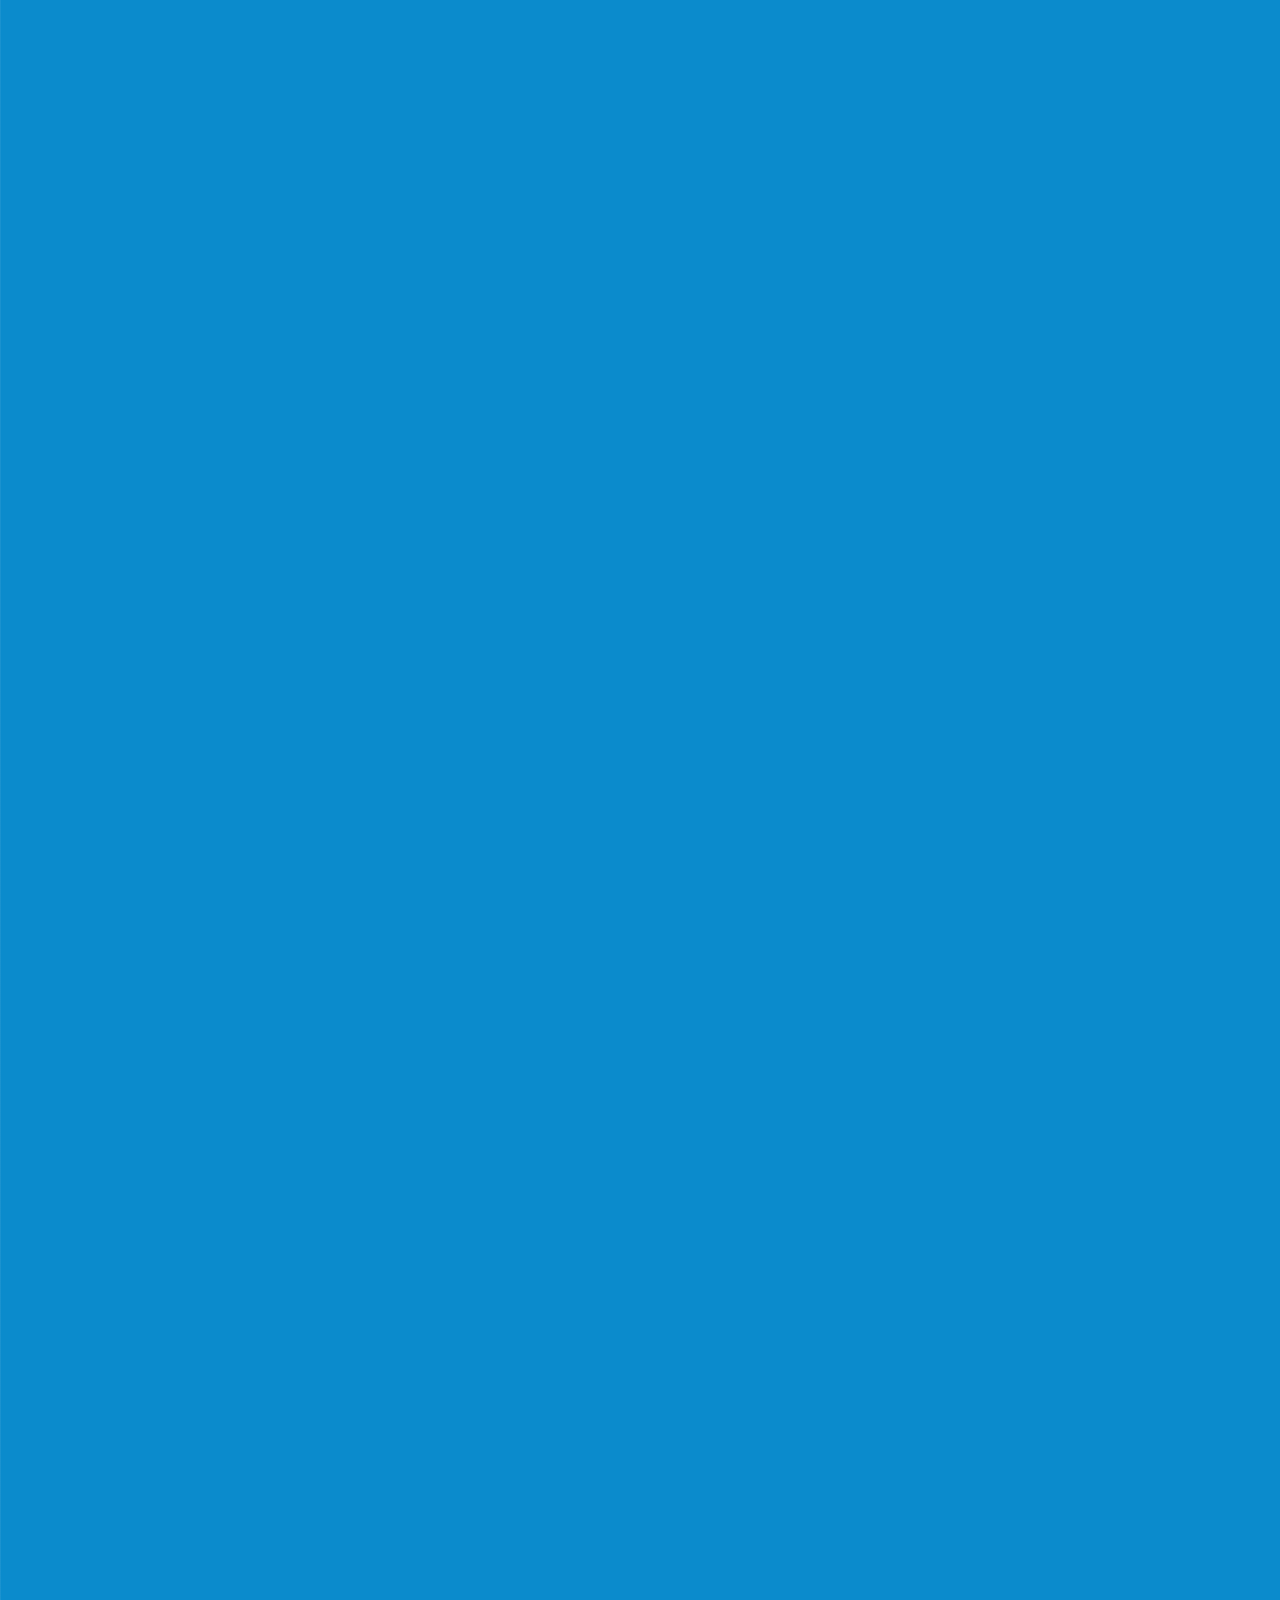
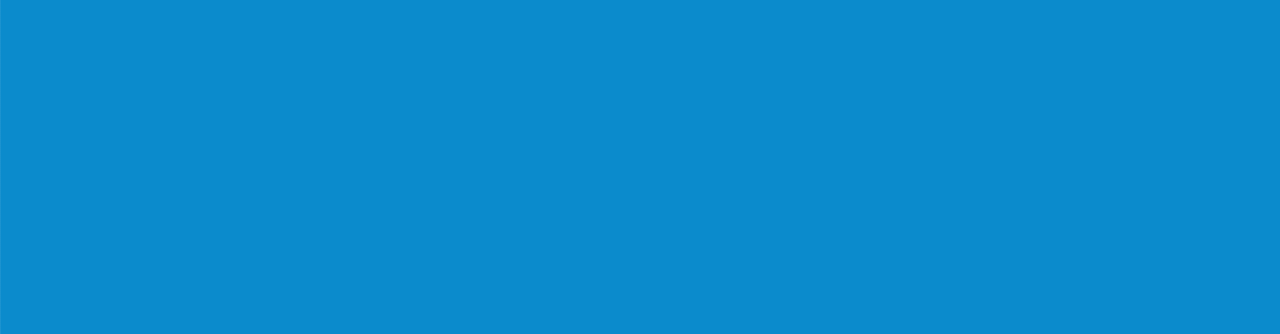
==== commit e566630b: "Update Calendar Integrations" ====
--- a/alldepartment.html
+++ b/alldepartment.html
@@ -111,6 +111,17 @@
               Description
               <textarea id="event-description" rows="4" maxlength="400" required></textarea>
             </label>
+            <fieldset class="travel-integration-fieldset">
+              <legend>Is anyone traveling for this event?</legend>
+              <label>
+                Who is travelling?
+                <input id="event-traveler-name" type="text" maxlength="120">
+              </label>
+              <label>
+                Travel Location?
+                <input id="event-travel-location" type="text" maxlength="160">
+              </label>
+            </fieldset>
             <button type="submit" class="primary-action">Save Event</button>
           </form>
           <p id="data-status" class="data-status">Checking Firebase configuration.</p>
--- a/static/style.css
+++ b/static/style.css
@@ -280,7 +280,7 @@
 }
 
 .hero-logo-wrap {
-  flex: 0 0 150px;
+  flex: 0 0 164px;
   display: flex;
   align-items: center;
   justify-content: center;
@@ -290,7 +290,7 @@
 
 .hero-logo {
   display: block;
-  width: 150px;
+  width: 164px;
   height: auto;
 }
 
@@ -771,6 +771,35 @@
   font-size: 0.96rem;
 }
 
+.event-form .event-inline-check {
+  display: inline-flex;
+  align-items: center;
+  gap: 8px;
+  width: max-content;
+  max-width: 100%;
+  cursor: pointer;
+  font-weight: 700;
+}
+
+.event-form .event-inline-check input {
+  width: auto;
+}
+
+.travel-integration-fieldset {
+  display: grid;
+  gap: 12px;
+  margin: 0;
+  padding: 14px 14px 16px;
+  border: 1px solid rgba(0, 58, 112, 0.18);
+  background: rgba(255, 255, 255, 0.74);
+}
+
+.travel-integration-fieldset legend {
+  padding: 0 6px;
+  color: var(--midnight);
+  font-size: 0.96rem;
+}
+
 .event-series-fieldset {
   margin: 0;
   padding: 14px 14px 16px;
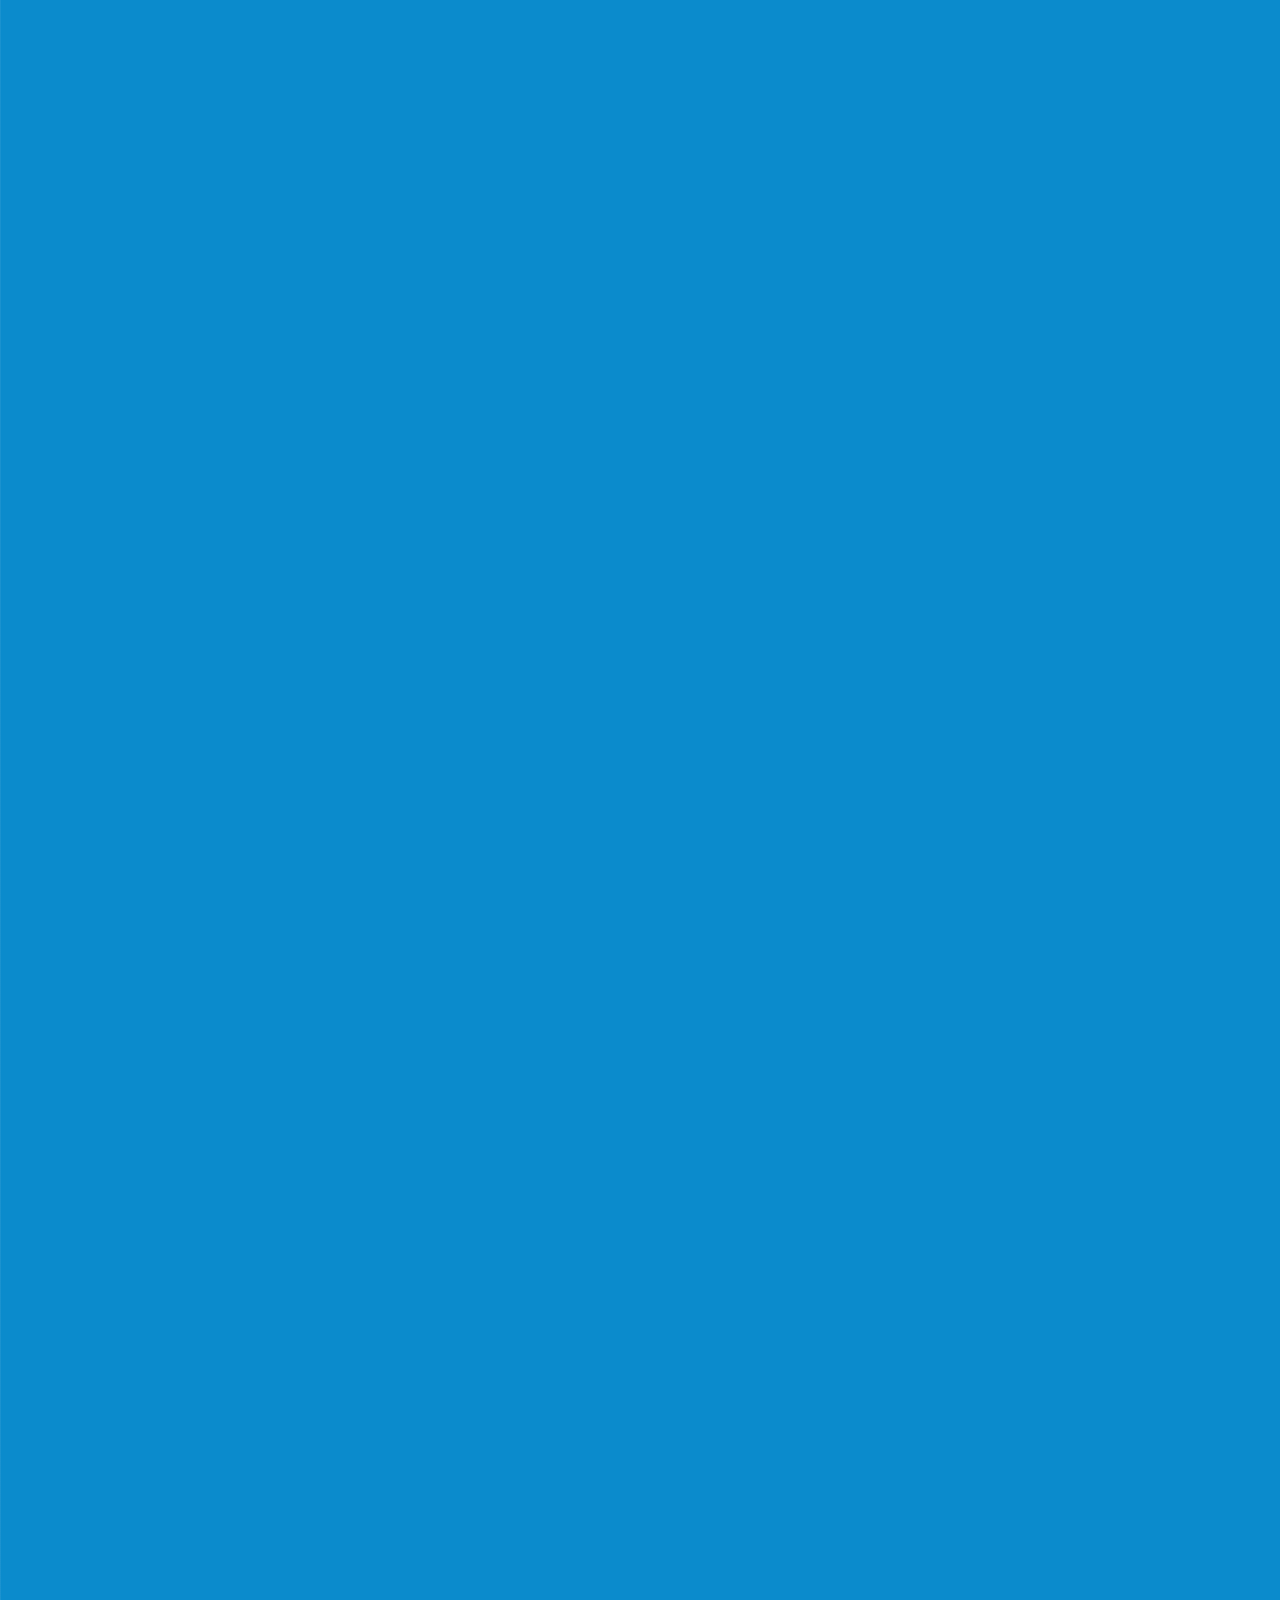
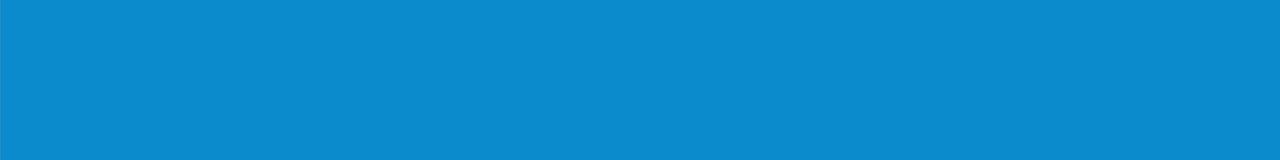
==== commit 39db0016: "Align calendar integration fields" ====
--- a/alldepartment.html
+++ b/alldepartment.html
@@ -111,17 +111,20 @@
               Description
               <textarea id="event-description" rows="4" maxlength="400" required></textarea>
             </label>
-            <fieldset class="travel-integration-fieldset">
-              <legend>Is anyone traveling for this event?</legend>
+            <label class="event-inline-check">
+              <input id="event-integrate-calendar" type="checkbox">
+              <span>Integrate on other Calendar</span>
+            </label>
+            <div class="travel-integration-fields" id="travel-integration-fields" hidden>
               <label>
-                Who is travelling?
+                Who is traveling?
                 <input id="event-traveler-name" type="text" maxlength="120">
               </label>
               <label>
-                Travel Location?
+                Travel Location
                 <input id="event-travel-location" type="text" maxlength="160">
               </label>
-            </fieldset>
+            </div>
             <button type="submit" class="primary-action">Save Event</button>
           </form>
           <p id="data-status" class="data-status">Checking Firebase configuration.</p>
--- a/static/style.css
+++ b/static/style.css
@@ -785,19 +785,9 @@
   width: auto;
 }
 
-.travel-integration-fieldset {
+.travel-integration-fields {
   display: grid;
   gap: 12px;
-  margin: 0;
-  padding: 14px 14px 16px;
-  border: 1px solid rgba(0, 58, 112, 0.18);
-  background: rgba(255, 255, 255, 0.74);
-}
-
-.travel-integration-fieldset legend {
-  padding: 0 6px;
-  color: var(--midnight);
-  font-size: 0.96rem;
 }
 
 .event-series-fieldset {
@@ -895,6 +885,61 @@
   background: rgba(255, 255, 255, 0.9);
   border-color: rgba(255, 255, 255, 0.6);
   color: var(--midnight);
+}
+
+.safety-pin-dialog {
+  width: min(320px, calc(100% - 32px));
+  padding: 0;
+  border: 1px solid var(--line);
+  border-radius: 0;
+  background: var(--paper);
+  color: var(--midnight);
+  box-shadow: 0 24px 60px rgba(0, 58, 112, 0.22);
+}
+
+.safety-pin-dialog::backdrop {
+  background: rgba(0, 58, 112, 0.36);
+}
+
+.safety-pin-form {
+  display: grid;
+  justify-items: center;
+  gap: 12px;
+  padding: 24px;
+}
+
+.safety-pin-form h2 {
+  margin: 0;
+  color: var(--midnight);
+  font-family: var(--display-font);
+  font-size: 1.45rem;
+  font-weight: 600;
+  line-height: 1.1;
+  text-align: center;
+}
+
+.safety-pin-input {
+  width: 112px;
+  padding: 10px 12px;
+  border: 1px solid rgba(0, 58, 112, 0.24);
+  border-radius: 0;
+  background: #fff;
+  color: var(--ink);
+  font: inherit;
+  font-size: 1.25rem;
+  text-align: center;
+}
+
+.safety-pin-error {
+  min-height: 1.25em;
+  margin: 0;
+  color: var(--strawberry);
+  font-weight: 700;
+  text-align: center;
+}
+
+.safety-pin-form .primary-action {
+  width: 100%;
 }
 
 .data-status {
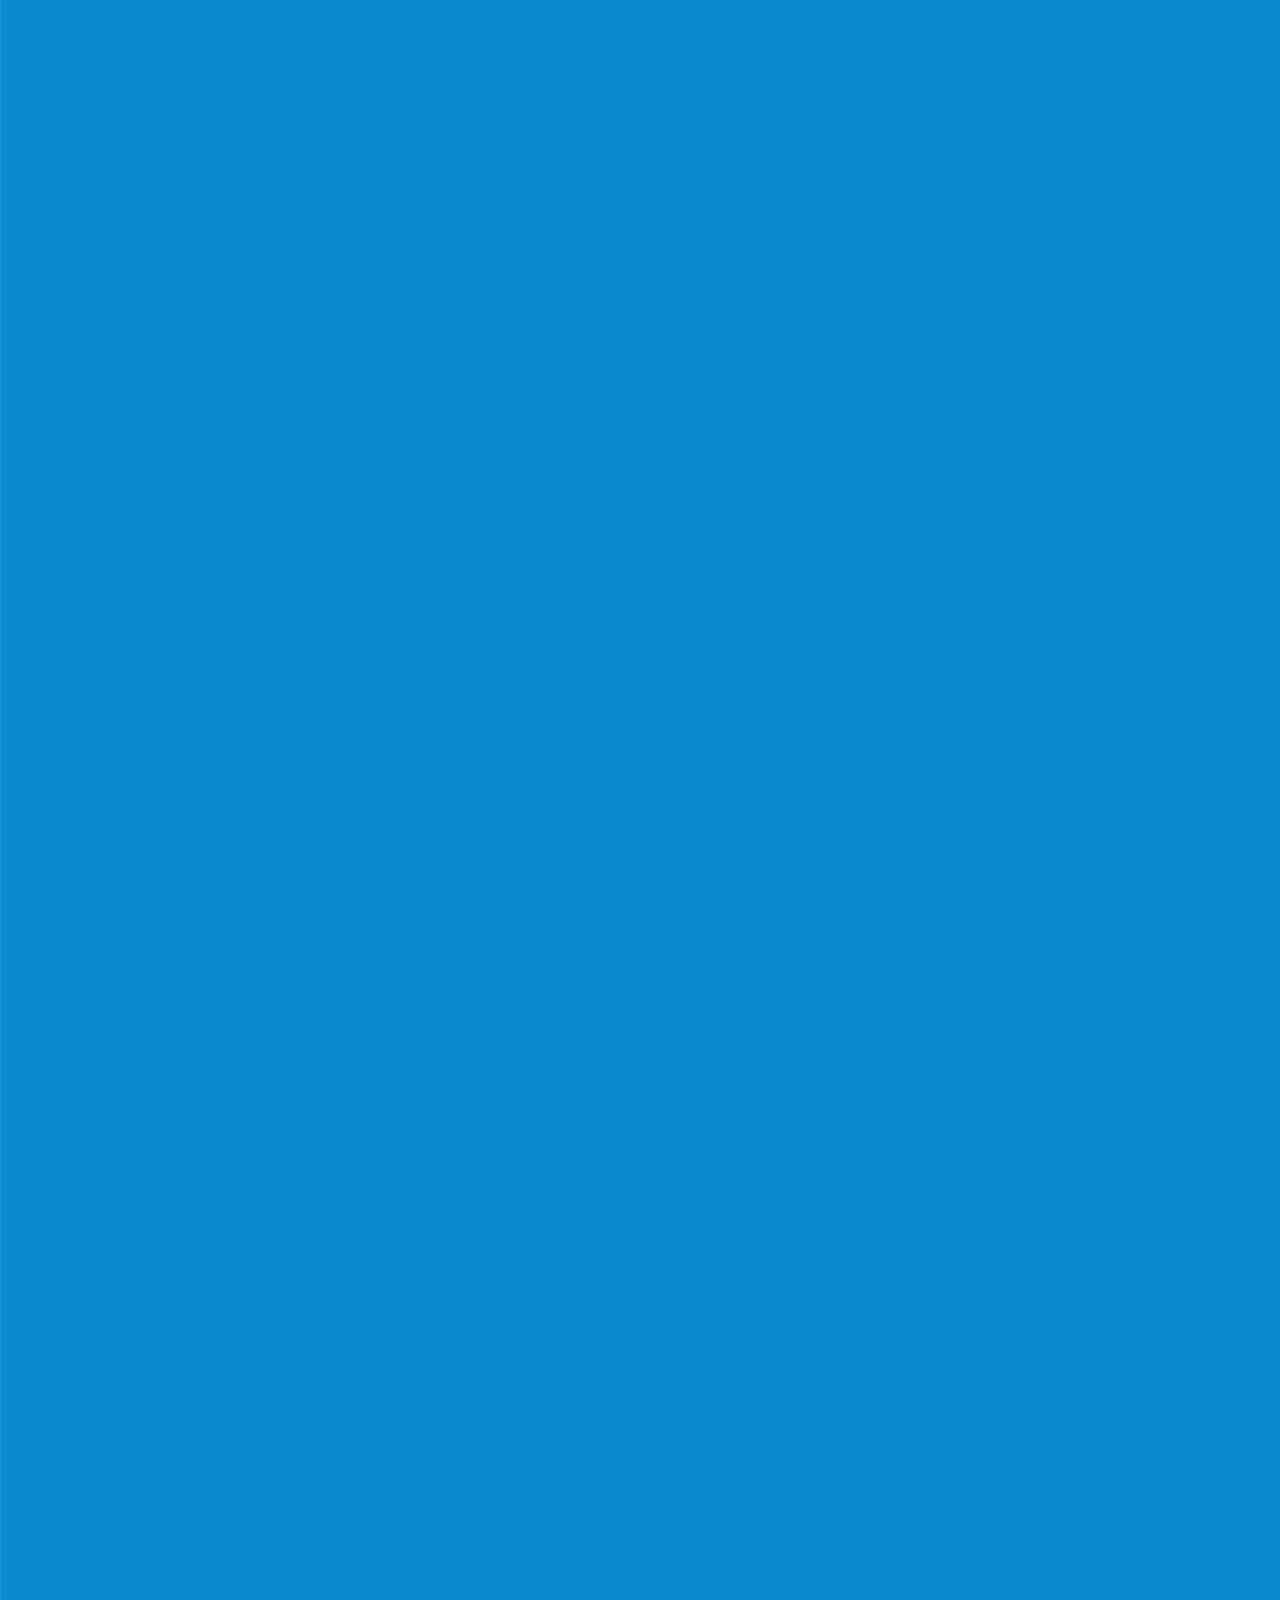
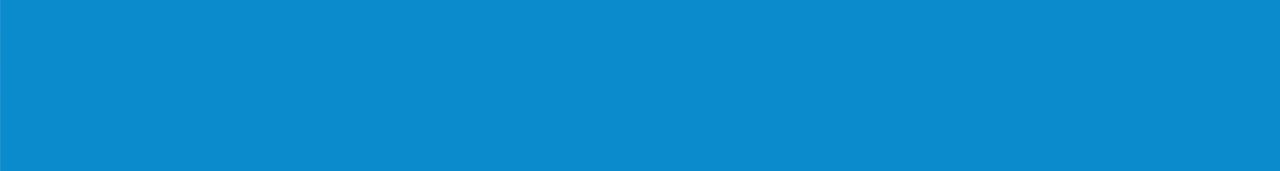
==== commit 3886b95c: "Update department calendar site" ====
--- a/alldepartment.html
+++ b/alldepartment.html
@@ -9,7 +9,6 @@
   <link rel="stylesheet" href="static/style.css">
 </head>
 <body data-auth-page="protected" data-auth-state="checking">
-  <canvas id="feather-canvas" class="feather-canvas" aria-hidden="true"></canvas>
   <div class="page-shell">
     <header class="hero">
       <div class="hero-top">
@@ -74,7 +73,7 @@
             <fieldset class="event-series-fieldset" id="event-series-fieldset">
               <legend>Repeat On Specific Weekdays</legend>
               <p class="event-series-help">
-                Optional: choose weekdays inside the start and end range. Matching dates will be saved as one linked series, and consecutive dates will be merged into one event span.
+                Optional: choose weekdays to repeat for the next six months. Consecutive selected weekdays will be saved as one linked event span.
               </p>
               <div class="weekday-picker" id="weekday-picker">
                 <label class="weekday-chip">
@@ -112,8 +111,22 @@
               <textarea id="event-description" rows="4" maxlength="400" required></textarea>
             </label>
             <label class="event-inline-check">
+              <input id="event-include-times" type="checkbox">
+              <span>Include start time and end time?</span>
+            </label>
+            <div class="event-time-fields" id="event-time-fields" hidden>
+              <label>
+                Start Time
+                <input id="event-start-time" type="time">
+              </label>
+              <label>
+                End Time
+                <input id="event-end-time" type="time">
+              </label>
+            </div>
+            <label class="event-inline-check">
               <input id="event-integrate-calendar" type="checkbox">
-              <span>Integrate on other Calendar</span>
+              <span>Integrate on Travel Calendar</span>
             </label>
             <div class="travel-integration-fields" id="travel-integration-fields" hidden>
               <label>
@@ -158,244 +171,5 @@
   <script src="static/firebase-config.js"></script>
   <script type="module" src="static/auth.js"></script>
   <script type="module" src="static/app.js"></script>
-  <script>
-    (function () {
-      const canvas = document.getElementById("feather-canvas");
-      if (!canvas) return;
-
-      const reducedMotionQuery = window.matchMedia("(prefers-reduced-motion: reduce)");
-      if (reducedMotionQuery.matches || window.innerWidth < 900) {
-        return;
-      }
-
-      const featherSourceMap = {
-        all: "Assets/Feather_AD.png",
-        "Corporate Services": "Assets/Feather_CS.png",
-        "Education Advocates": "Assets/Feather_EdAd.png",
-        "Education Analysts": "Assets/Feather_EdAn.png",
-        "Early Years": "Assets/Feather_EY.png",
-        "Mobile Therapeutic Unit": "Assets/Feather_MTU.png",
-        "Nutrition": "Assets/Feather_N.png"
-      };
-
-      const context = canvas.getContext("2d");
-      const featherImages = new Map();
-      const togglesHost = document.getElementById("department-toggles");
-      const spawnSwitchDelayMs = 4000;
-      let width = 0;
-      let height = 0;
-      let dpr = 1;
-      let animationFrameId = null;
-      let lastFrameTime = 0;
-      let lastSpawnTime = 0;
-      let feathers = [];
-      let currentSpawnSources = [];
-      let pendingSpawnSources = [];
-      let switchSpawnSourcesAt = 0;
-
-      function clamp(value, min, max) {
-        return Math.max(min, Math.min(max, value));
-      }
-
-      function randomBetween(min, max) {
-        return min + Math.random() * (max - min);
-      }
-
-      function pickRandom(items) {
-        return items[Math.floor(Math.random() * items.length)];
-      }
-
-      function parseSize() {
-        width = window.innerWidth;
-        height = window.innerHeight;
-        dpr = clamp(window.devicePixelRatio || 1, 1, 2);
-        canvas.width = Math.round(width * dpr);
-        canvas.height = Math.round(height * dpr);
-        context.setTransform(dpr, 0, 0, dpr, 0, 0);
-      }
-
-      function getActiveFeatherSources() {
-        const allToggle = togglesHost?.querySelector('input[data-role="all"]');
-        if (allToggle?.checked) {
-          return [featherSourceMap.all];
-        }
-
-        const departmentSources = Array.from(
-          togglesHost?.querySelectorAll('input[data-role="department"]:checked') || []
-        )
-          .map((input) => featherSourceMap[input.dataset.department])
-          .filter(Boolean);
-
-        return departmentSources;
-      }
-
-      function getActiveFeatherImages() {
-        return currentSpawnSources
-          .map((source) => featherImages.get(source))
-          .filter(Boolean);
-      }
-
-      function createFeather(spawnAboveViewport) {
-        const activeImages = getActiveFeatherImages();
-        const imagePool = activeImages.length ? activeImages : Array.from(featherImages.values());
-        const image = pickRandom(imagePool);
-        const scale = randomBetween(0.26, 0.54);
-        const drawWidth = image.width * scale;
-        const drawHeight = image.height * scale;
-
-        return {
-          image,
-          x: randomBetween(-width * 0.08, width * 1.08),
-          y: spawnAboveViewport
-            ? randomBetween(-height * 0.35, -drawHeight - 18)
-            : randomBetween(-height * 0.1, height * 1.02),
-          width: drawWidth,
-          height: drawHeight,
-          source: image.dataset.source || "",
-          fallSpeed: randomBetween(12, 26),
-          drift: randomBetween(-7, 7),
-          swayAmplitude: randomBetween(8, 26),
-          swayFrequency: randomBetween(0.35, 1.05),
-          swayPhase: randomBetween(0, Math.PI * 2),
-          rotation: randomBetween(-1.2, 1.2),
-          rotationSpeed: randomBetween(-0.12, 0.12),
-          wobbleAmplitude: randomBetween(0.015, 0.05)
-        };
-      }
-
-      function drawFeather(feather) {
-        context.save();
-        context.globalAlpha = 1;
-
-        const sway = Math.sin(feather.swayPhase) * feather.swayAmplitude;
-        const wobble = Math.sin(feather.swayPhase * 0.8) * feather.wobbleAmplitude;
-        const drawX = feather.x + sway;
-        const drawY = feather.y;
-        const centerX = drawX + feather.width / 2;
-        const centerY = drawY + feather.height / 2;
-
-        context.translate(centerX, centerY);
-        context.rotate(feather.rotation + wobble);
-        context.drawImage(
-          feather.image,
-          -feather.width / 2,
-          -feather.height / 2,
-          feather.width,
-          feather.height
-        );
-        context.restore();
-      }
-
-      function updateFeather(feather, deltaSeconds) {
-        feather.y += feather.fallSpeed * deltaSeconds;
-        feather.x += feather.drift * deltaSeconds;
-        feather.swayPhase += feather.swayFrequency * deltaSeconds;
-        feather.rotation += feather.rotationSpeed * deltaSeconds;
-      }
-
-      function removeOffscreenFeathers() {
-        feathers = feathers.filter((feather) => (
-          feather.y < height + feather.height * 1.4 &&
-          feather.x > -width * 0.28 &&
-          feather.x < width * 1.28
-        ));
-      }
-
-      function maybeSpawnFeather(now) {
-        if (switchSpawnSourcesAt && now >= switchSpawnSourcesAt) {
-          currentSpawnSources = [...pendingSpawnSources];
-          switchSpawnSourcesAt = 0;
-          pendingSpawnSources = [];
-        }
-
-        if (!currentSpawnSources.length) {
-          return;
-        }
-
-        if (now - lastSpawnTime >= 650 && feathers.length < 200) {
-          feathers.push(createFeather(true));
-          lastSpawnTime = now;
-        }
-      }
-
-      function syncFeathersToActiveSources() {
-        pendingSpawnSources = getActiveFeatherSources();
-        switchSpawnSourcesAt = performance.now() + spawnSwitchDelayMs;
-        lastSpawnTime = 0;
-      }
-
-      function animate(now) {
-        if (!lastFrameTime) {
-          lastFrameTime = now;
-        }
-
-        const deltaSeconds = Math.min((now - lastFrameTime) / 1000, 0.05);
-        lastFrameTime = now;
-
-        context.clearRect(0, 0, width, height);
-        maybeSpawnFeather(now);
-
-        feathers.forEach((feather) => {
-          updateFeather(feather, deltaSeconds);
-          drawFeather(feather);
-        });
-
-        removeOffscreenFeathers();
-        animationFrameId = window.requestAnimationFrame(animate);
-      }
-
-      function loadImages() {
-        return Promise.all(
-          Object.values(featherSourceMap).map((src) => new Promise((resolve) => {
-            const image = new Image();
-            image.decoding = "async";
-            image.onload = () => {
-              image.dataset.source = src;
-              resolve({ src, image });
-            };
-            image.onerror = () => resolve(null);
-            image.src = src;
-          }))
-        ).then((results) => results.filter(Boolean));
-      }
-
-      function handleResize() {
-        if (window.innerWidth < 900) {
-          if (animationFrameId) {
-            window.cancelAnimationFrame(animationFrameId);
-            animationFrameId = null;
-          }
-          context.clearRect(0, 0, width, height);
-          return;
-        }
-
-        parseSize();
-      }
-
-      parseSize();
-
-      loadImages().then((images) => {
-        if (!images.length) return;
-        images.forEach(({ src, image }) => featherImages.set(src, image));
-        currentSpawnSources = getActiveFeatherSources();
-        feathers = Array.from({ length: 110 }, () => createFeather(false));
-        animationFrameId = window.requestAnimationFrame(animate);
-      });
-
-      window.addEventListener("resize", handleResize);
-      const handleFilterChange = () => {
-        syncFeathersToActiveSources();
-      };
-      togglesHost?.addEventListener("change", handleFilterChange);
-      togglesHost?.addEventListener("yfned:filters-changed", handleFilterChange);
-      reducedMotionQuery.addEventListener("change", (event) => {
-        if (event.matches && animationFrameId) {
-          window.cancelAnimationFrame(animationFrameId);
-          animationFrameId = null;
-          context.clearRect(0, 0, width, height);
-        }
-      });
-    })();
-  </script>
 </body>
 </html>
--- a/static/style.css
+++ b/static/style.css
@@ -44,8 +44,7 @@
   background: #5cb0dc;
 }
 
-body[data-auth-page="protected"][data-auth-state="checking"] .page-shell,
-body[data-auth-page="protected"][data-auth-state="checking"] .feather-canvas {
+body[data-auth-page="protected"][data-auth-state="checking"] .page-shell {
   visibility: hidden;
 }
 
@@ -63,15 +62,6 @@
   clip: rect(0, 0, 0, 0);
   white-space: nowrap;
   border: 0;
-}
-
-.feather-canvas {
-  position: fixed;
-  inset: 0;
-  width: 100%;
-  height: 100%;
-  pointer-events: none;
-  z-index: 0;
 }
 
 .page-shell {
@@ -785,9 +775,21 @@
   width: auto;
 }
 
+.calendar-integration-fields,
+.event-time-fields,
 .travel-integration-fields {
   display: grid;
   gap: 12px;
+}
+
+.event-time-fields {
+  grid-template-columns: repeat(2, minmax(0, 1fr));
+}
+
+.event-other-location-field {
+  margin-left: 18px;
+  padding-left: 14px;
+  border-left: 3px solid rgba(0, 58, 112, 0.22);
 }
 
 .event-series-fieldset {
@@ -864,6 +866,11 @@
   font: inherit;
 }
 
+.event-form select[size],
+.event-location-select.is-expanded {
+  overflow-y: auto;
+}
+
 .primary-action,
 .secondary-action {
   border: 1px solid transparent;
@@ -1048,6 +1055,10 @@
   font-family: var(--display-font);
   font-size: 1.1rem;
   font-weight: 600;
+}
+
+.day-event-time {
+  font-weight: 700;
 }
 
 .day-event-card p {
@@ -1198,6 +1209,10 @@
     gap: 18px;
   }
 
+  .event-time-fields {
+    grid-template-columns: 1fr;
+  }
+
   .hero-top {
     flex-direction: column;
     align-items: flex-start;
@@ -1230,9 +1245,3 @@
     gap: 12px;
   }
 }
-
-@media (max-width: 899px), (prefers-reduced-motion: reduce) {
-  .feather-canvas {
-    display: none;
-  }
-}
